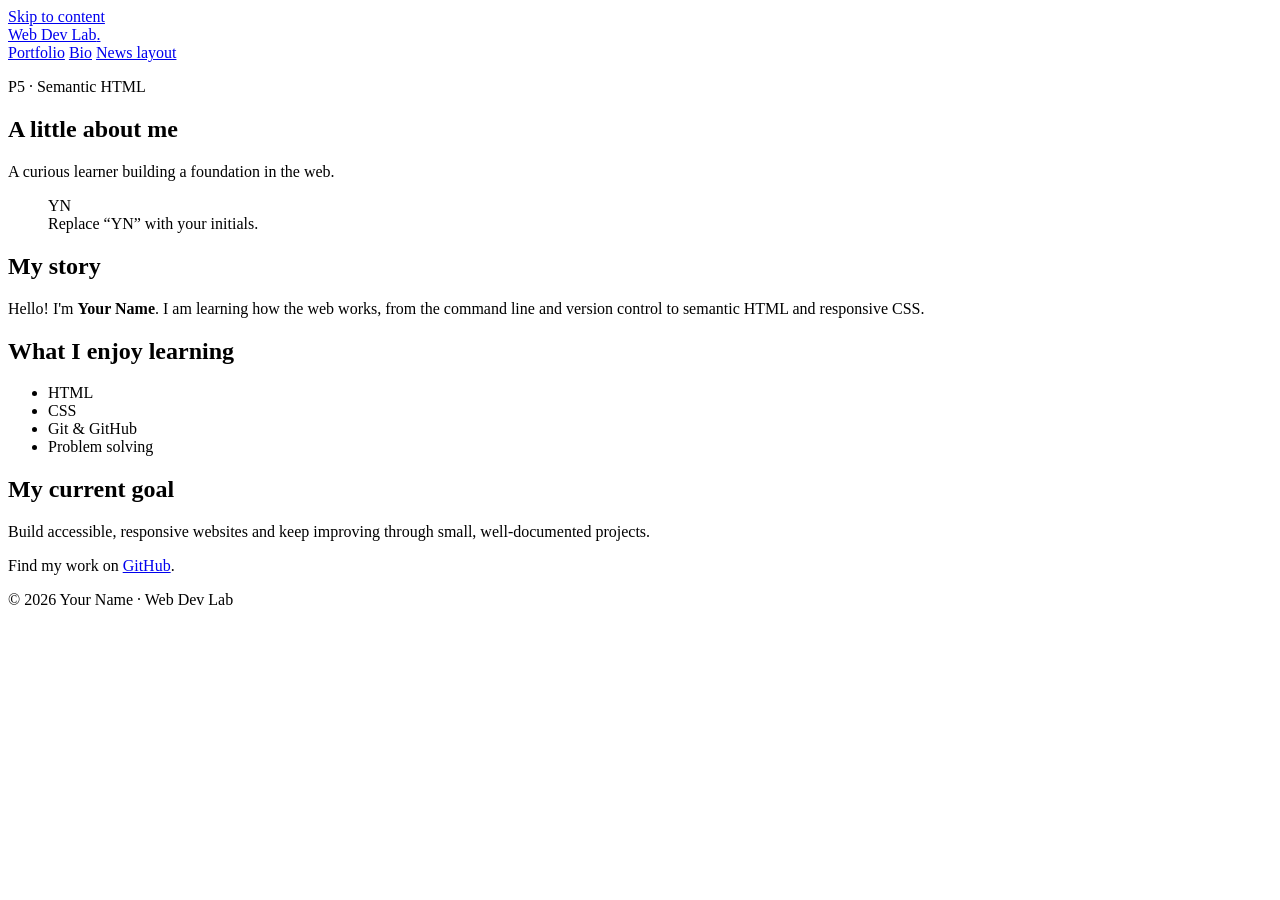
==== bio.html @ 8ad47278 "Add P5 semantic bio page" ====
<!doctype html>
<html lang="en">
<head>
  <meta charset="utf-8">
  <meta name="viewport" content="width=device-width, initial-scale=1">
  <meta name="description" content="A short semantic biography page.">
  <title>My Bio | Web Dev Lab</title>
  <link rel="stylesheet" href="css/styles.css">
</head>
<body>
  <a class="skip-link" href="#main">Skip to content</a>
  <header class="site-header">
    <a class="brand" href="index.html">Web Dev Lab<span>.</span></a>
    <nav class="site-nav" aria-label="Main navigation">
      <a href="index.html">Portfolio</a>
      <a href="bio.html" aria-current="page">Bio</a>
      <a href="newspaper.html">News layout</a>
    </nav>
  </header>
  <main id="main" class="narrow-page">
    <article class="bio-card">
      <header class="section-heading">
        <p class="eyebrow">P5 · Semantic HTML</p>
        <h1>A little about me</h1>
        <p class="lead">A curious learner building a foundation in the web.</p>
      </header>
      <figure class="avatar" aria-label="Decorative initials avatar">
        <span aria-hidden="true">YN</span>
        <figcaption>Replace “YN” with your initials.</figcaption>
      </figure>
      <section aria-labelledby="story-title">
        <h2 id="story-title">My story</h2>
        <p>Hello! I'm <strong>Your Name</strong>. I am learning how the web works, from the command line and version control to semantic HTML and responsive CSS.</p>
      </section>
      <section aria-labelledby="interests-title">
        <h2 id="interests-title">What I enjoy learning</h2>
        <ul class="tag-list">
          <li>HTML</li><li>CSS</li><li>Git &amp; GitHub</li><li>Problem solving</li>
        </ul>
      </section>
      <section aria-labelledby="goals-title">
        <h2 id="goals-title">My current goal</h2>
        <p>Build accessible, responsive websites and keep improving through small, well-documented projects.</p>
      </section>
      <footer class="bio-footer">
        <p>Find my work on <a href="https://github.com/mauryasameer016-oss/Web_Dev_Lab">GitHub</a>.</p>
      </footer>
    </article>
  </main>
  <footer class="site-footer"><p>© <span data-year>2026</span> Your Name · Web Dev Lab</p></footer>
</body>
</html>
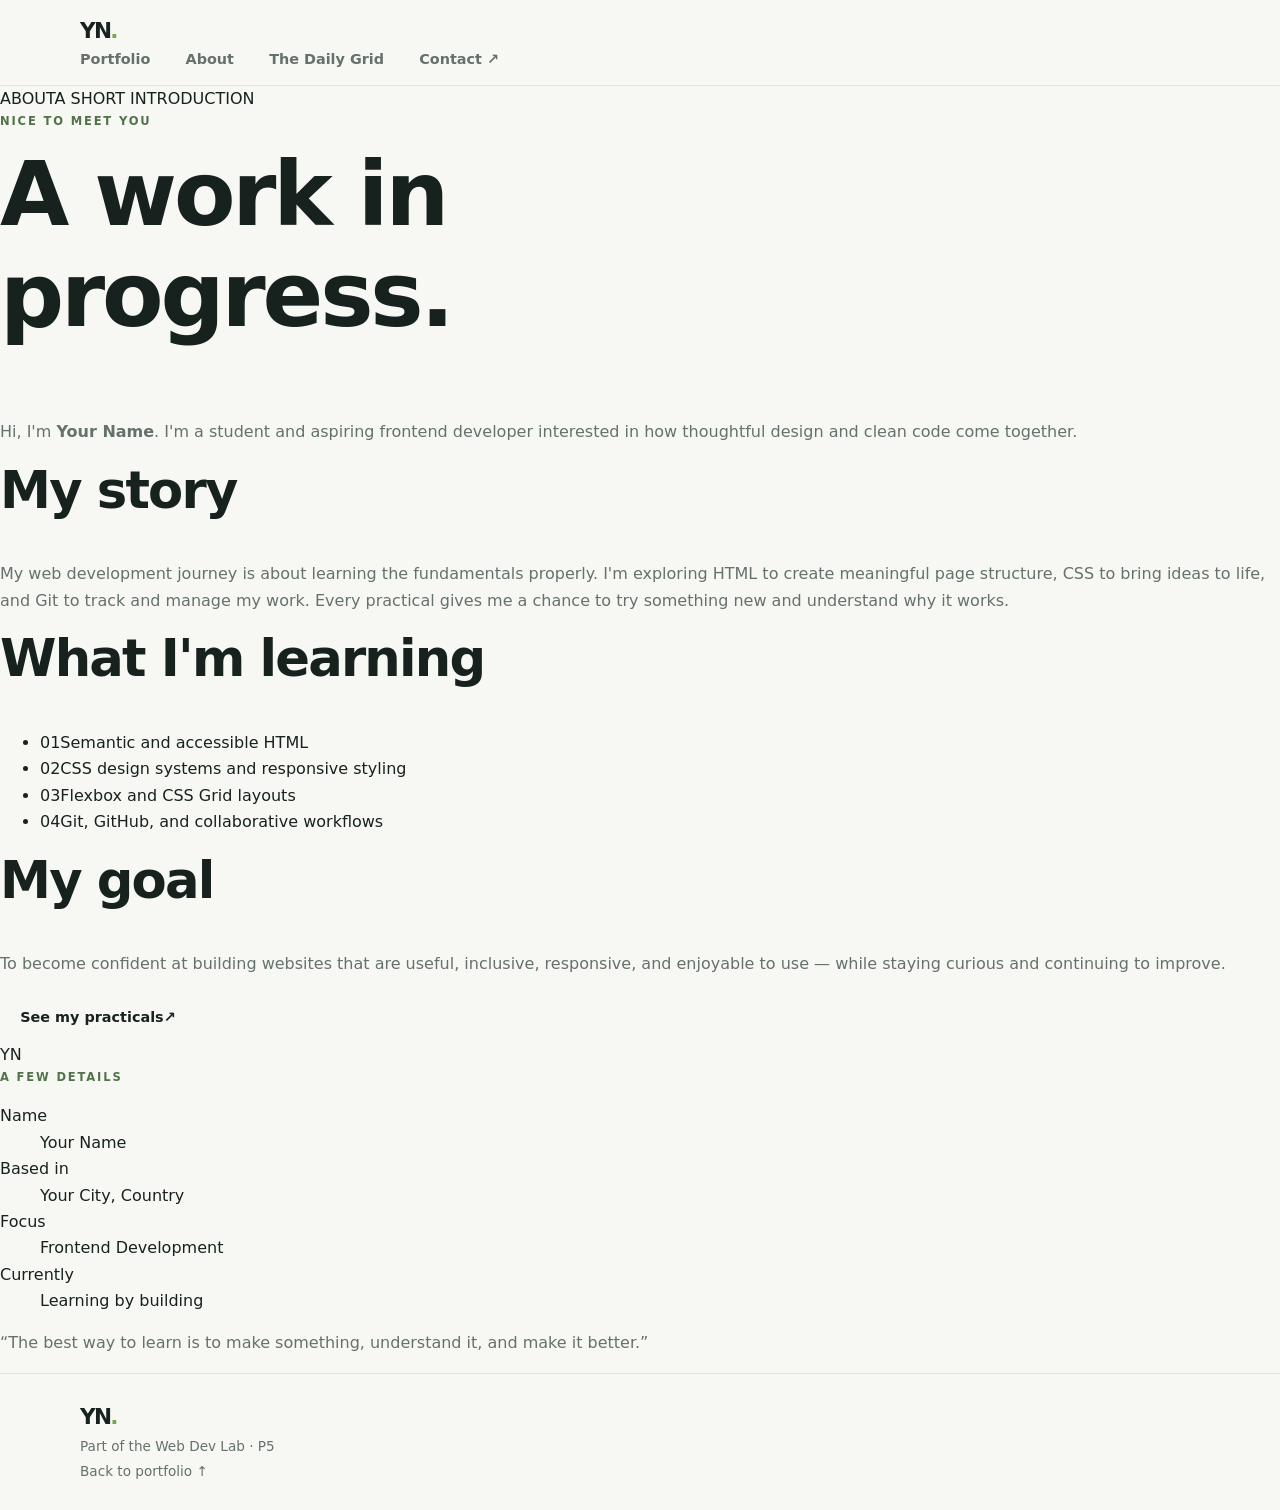
==== commit 93489111: "feat: add semantic personal biography page" ====
--- a/bio.html
+++ b/bio.html
@@ -3,50 +3,33 @@
 <head>
   <meta charset="utf-8">
   <meta name="viewport" content="width=device-width, initial-scale=1">
-  <meta name="description" content="A short semantic biography page.">
-  <title>My Bio | Web Dev Lab</title>
+  <meta name="description" content="A short biography and learning goals for a frontend development student.">
+  <title>About Me — Web Dev Lab</title>
   <link rel="stylesheet" href="css/styles.css">
 </head>
 <body>
-  <a class="skip-link" href="#main">Skip to content</a>
-  <header class="site-header">
-    <a class="brand" href="index.html">Web Dev Lab<span>.</span></a>
-    <nav class="site-nav" aria-label="Main navigation">
-      <a href="index.html">Portfolio</a>
-      <a href="bio.html" aria-current="page">Bio</a>
-      <a href="newspaper.html">News layout</a>
-    </nav>
-  </header>
-  <main id="main" class="narrow-page">
-    <article class="bio-card">
-      <header class="section-heading">
-        <p class="eyebrow">P5 · Semantic HTML</p>
-        <h1>A little about me</h1>
-        <p class="lead">A curious learner building a foundation in the web.</p>
-      </header>
-      <figure class="avatar" aria-label="Decorative initials avatar">
-        <span aria-hidden="true">YN</span>
-        <figcaption>Replace “YN” with your initials.</figcaption>
-      </figure>
-      <section aria-labelledby="story-title">
-        <h2 id="story-title">My story</h2>
-        <p>Hello! I'm <strong>Your Name</strong>. I am learning how the web works, from the command line and version control to semantic HTML and responsive CSS.</p>
-      </section>
-      <section aria-labelledby="interests-title">
-        <h2 id="interests-title">What I enjoy learning</h2>
-        <ul class="tag-list">
-          <li>HTML</li><li>CSS</li><li>Git &amp; GitHub</li><li>Problem solving</li>
-        </ul>
-      </section>
-      <section aria-labelledby="goals-title">
-        <h2 id="goals-title">My current goal</h2>
-        <p>Build accessible, responsive websites and keep improving through small, well-documented projects.</p>
-      </section>
-      <footer class="bio-footer">
-        <p>Find my work on <a href="https://github.com/mauryasameer016-oss/Web_Dev_Lab">GitHub</a>.</p>
-      </footer>
+  <a class="skip-link" href="#main">Skip to main content</a>
+  <header class="site-header"><div class="container header-inner"><a class="brand" href="index.html">YN<span>.</span></a><nav class="site-nav" aria-label="Main navigation"><a href="index.html">Portfolio</a><a href="bio.html" aria-current="page">About</a><a href="newspaper.html">The Daily Grid</a><a class="nav-contact" href="index.html#contact">Contact ↗</a></nav></div></header>
+  <main id="main" class="container bio-page">
+    <div class="section-kicker"><span>ABOUT</span><span>A SHORT INTRODUCTION</span></div>
+    <article class="bio-layout">
+      <div class="bio-main">
+        <p class="eyebrow">NICE TO MEET YOU</p>
+        <h1 class="bio-title">A work in<br><span class="serif-accent">progress.</span></h1>
+        <p class="bio-lead">Hi, I'm <strong>Your Name</strong>. I'm a student and aspiring frontend developer interested in how thoughtful design and clean code come together.</p>
+        <section class="bio-section"><h2>My story</h2><p>My web development journey is about learning the fundamentals properly. I'm exploring HTML to create meaningful page structure, CSS to bring ideas to life, and Git to track and manage my work. Every practical gives me a chance to try something new and understand why it works.</p></section>
+        <section class="bio-section"><h2>What I'm learning</h2><ul class="bio-list"><li><span>01</span>Semantic and accessible HTML</li><li><span>02</span>CSS design systems and responsive styling</li><li><span>03</span>Flexbox and CSS Grid layouts</li><li><span>04</span>Git, GitHub, and collaborative workflows</li></ul></section>
+        <section class="bio-section"><h2>My goal</h2><p>To become confident at building websites that are useful, inclusive, responsive, and enjoyable to use — while staying curious and continuing to improve.</p></section>
+        <a class="button button-dark" href="index.html#projects">See my practicals <span aria-hidden="true">↗</span></a>
+      </div>
+      <aside class="bio-aside">
+        <div class="bio-avatar" aria-label="Placeholder initials avatar"><span>YN</span></div>
+        <p class="eyebrow">A FEW DETAILS</p>
+        <dl class="bio-facts"><div><dt>Name</dt><dd>Your Name</dd></div><div><dt>Based in</dt><dd>Your City, Country</dd></div><div><dt>Focus</dt><dd>Frontend Development</dd></div><div><dt>Currently</dt><dd>Learning by building</dd></div></dl>
+        <p class="bio-note">“The best way to learn is to make something, understand it, and make it better.”</p>
+      </aside>
     </article>
   </main>
-  <footer class="site-footer"><p>© <span data-year>2026</span> Your Name · Web Dev Lab</p></footer>
+  <footer class="site-footer"><div class="container footer-inner"><a class="brand brand-footer" href="index.html">YN<span>.</span></a><p>Part of the Web Dev Lab · P5</p><a href="index.html" class="back-top">Back to portfolio ↑</a></div></footer>
 </body>
-</html>
+</html>
--- a/css/styles.css
+++ b/css/styles.css
@@ -0,0 +1,185 @@
+/* P7: design tokens and typography system */
+:root {
+  color-scheme: light;
+  --color-ink: #17221f;
+  --color-muted: #65716c;
+  --color-paper: #f7f8f4;
+  --color-surface: #ffffff;
+  --color-line: #dfe5de;
+  --color-accent: #b8f36b;
+  --color-deep: #203d35;
+  --font-body: Inter, ui-sans-serif, system-ui, -apple-system, BlinkMacSystemFont, "Segoe UI", sans-serif;
+  --font-display: Georgia, "Times New Roman", serif;
+  --space-1: .5rem;
+  --space-2: 1rem;
+  --space-3: 1.5rem;
+  --space-4: 2rem;
+  --space-5: 3rem;
+  --space-6: 5rem;
+  --radius-sm: .65rem;
+  --radius-lg: 1.25rem;
+  --shadow-card: 0 18px 50px rgb(23 34 31 / 8%);
+  --content-width: 1120px;
+}
+
+* { box-sizing: border-box; }
+html { scroll-behavior: smooth; scroll-padding-top: 6rem; }
+body { margin: 0; background: var(--color-paper); color: var(--color-ink); font-family: var(--font-body); font-size: 16px; line-height: 1.65; }
+a { color: inherit; }
+img { max-width: 100%; display: block; }
+h1, h2, h3, p { margin-top: 0; }
+h1, h2, h3 { line-height: 1.12; letter-spacing: -.035em; }
+h1 { font-size: clamp(2.8rem, 7vw, 5.8rem); }
+h2 { font-size: clamp(2rem, 4vw, 3.25rem); }
+h3 { font-size: 1.35rem; }
+p { color: var(--color-muted); }
+.page-shell { width: min(var(--content-width), calc(100% - 3rem)); margin-inline: auto; }
+.skip-link { position: absolute; top: -5rem; left: 1rem; z-index: 100; padding: .75rem 1rem; background: var(--color-accent); color: var(--color-ink); }
+.skip-link:focus { top: 1rem; }
+.eyebrow { margin-bottom: .8rem; color: #52734a; font-size: .72rem; font-weight: 800; letter-spacing: .16em; }
+.lead { max-width: 610px; font-size: clamp(1.08rem, 2vw, 1.25rem); }
+
+/* P8: sticky navigation and positioning */
+.site-header { position: sticky; top: 0; z-index: 20; display: flex; align-items: center; justify-content: space-between; gap: 2rem; min-height: 76px; padding: .8rem max(1.5rem, calc((100vw - var(--content-width)) / 2)); border-bottom: 1px solid rgb(223 229 222 / 85%); background: rgb(247 248 244 / 92%); backdrop-filter: blur(14px); }
+.brand { color: var(--color-ink); font-size: 1.35rem; font-weight: 900; letter-spacing: -.08em; text-decoration: none; }
+.brand span { color: #75a94b; }
+.site-nav { display: flex; align-items: center; gap: clamp(1rem, 3vw, 2.2rem); }
+.site-nav a, .news-nav a { color: var(--color-muted); font-size: .9rem; font-weight: 650; text-decoration: none; }
+.site-nav a:hover, .site-nav a:focus-visible, .news-nav a:hover { color: var(--color-ink); }
+.site-nav .nav-cta { padding: .55rem 1rem; border: 1px solid var(--color-line); border-radius: 99px; color: var(--color-ink); }
+
+.hero { display: flex; align-items: center; justify-content: space-between; gap: 4rem; min-height: 610px; padding-block: var(--space-6); }
+.hero-copy { flex: 1 1 620px; }
+.hero h1 { max-width: 760px; margin-bottom: 1.5rem; font-family: var(--font-display); font-weight: 500; }
+.hero h1 span, .section-heading h2 span, .contact-inner h2 span { color: #6e9b4e; font-style: italic; }
+.hero-copy .lead { margin-bottom: 2rem; }
+.hero-actions { display: flex; flex-wrap: wrap; gap: .8rem; }
+.button { display: inline-flex; align-items: center; justify-content: center; min-height: 48px; padding: .7rem 1.2rem; border: 1px solid transparent; border-radius: 99px; font-size: .9rem; font-weight: 750; text-decoration: none; transition: transform .2s ease, background .2s ease; }
+.button:hover { transform: translateY(-2px); }
+.button-primary { background: var(--color-ink); color: white; }
+.button-secondary { border-color: var(--color-line); background: transparent; }
+.hero-note { position: relative; flex: 0 1 300px; padding: 2rem; border: 1px solid var(--color-line); border-radius: var(--radius-lg); background: var(--color-surface); box-shadow: var(--shadow-card); }
+.hero-note h2 { font-size: 1.5rem; }
+.hero-note p:last-child { margin-bottom: 0; }
+.note-mark { position: absolute; top: -25px; right: 20px; display: grid; width: 54px; height: 54px; place-items: center; border-radius: 50%; background: var(--color-accent); font-size: 1.8rem; }
+
+.content-section { padding-block: var(--space-6); }
+.section-heading { max-width: 720px; margin-bottom: 2.5rem; }
+.section-heading h2 { font-family: var(--font-display); font-weight: 500; }
+.about-layout { display: flex; align-items: flex-start; gap: 5rem; }
+.about-statement { flex: 1 1 60%; max-width: 650px; color: var(--color-ink); font-family: var(--font-display); font-size: clamp(1.5rem, 3vw, 2.3rem); line-height: 1.35; }
+.about-facts { flex: 1 1 260px; }
+.about-facts p { display: flex; justify-content: space-between; gap: 1rem; padding-block: .75rem; border-bottom: 1px solid var(--color-line); font-size: .88rem; }
+.about-facts strong { color: var(--color-ink); }
+.about-facts span { text-align: right; }
+
+.skills-section { background: #edf1e9; }
+.skill-grid { display: grid; grid-template-columns: repeat(3, 1fr); gap: 1px; padding: 0; overflow: hidden; border: 1px solid var(--color-line); border-radius: var(--radius-lg); background: var(--color-line); list-style: none; }
+.skill-grid li { display: flex; flex-direction: column; gap: .3rem; min-height: 150px; padding: 1.5rem; background: var(--color-surface); }
+.skill-grid li span { color: #7a9d63; font-size: .75rem; font-weight: 800; }
+.skill-grid li strong { font-size: 1.2rem; }
+.skill-grid li small { color: var(--color-muted); }
+
+.section-heading-row { display: flex; align-items: end; justify-content: space-between; gap: 2rem; max-width: none; }
+.section-aside { max-width: 270px; }
+.project-grid { display: grid; grid-template-columns: repeat(2, minmax(0, 1fr)); gap: 1.4rem; }
+.project-card { overflow: hidden; border: 1px solid var(--color-line); border-radius: var(--radius-lg); background: var(--color-surface); box-shadow: 0 8px 25px rgb(23 34 31 / 3%); }
+.project-art { position: relative; display: grid; min-height: 230px; place-items: center; overflow: hidden; }
+.project-art::after { position: absolute; right: -35px; bottom: -95px; width: 230px; height: 230px; border: 1px solid rgb(23 34 31 / 15%); border-radius: 50%; content: ""; }
+.project-art > span { position: absolute; top: 1.2rem; left: 1.3rem; font-size: .75rem; font-weight: 800; }
+.project-art b { position: relative; z-index: 1; font-family: var(--font-display); font-size: clamp(2.5rem, 7vw, 5rem); }
+.art-one { background: #dce9d3; }
+.art-two { background: #e7e4d9; }
+.art-three { background: #d9e6e5; }
+.art-four { background: #e9dfd5; }
+.project-info { padding: 1.5rem; }
+.project-info h3 { margin-bottom: .6rem; }
+.project-info p:not(.eyebrow) { min-height: 3.2em; }
+.text-link { display: inline-flex; gap: .6rem; color: var(--color-ink); font-size: .9rem; font-weight: 800; text-decoration-thickness: 1px; text-underline-offset: 4px; }
+
+.contact-section { padding-block: var(--space-6); background: var(--color-deep); }
+.contact-inner { display: flex; align-items: center; justify-content: space-between; gap: 3rem; }
+.contact-inner .eyebrow { color: var(--color-accent); }
+.contact-inner h2 { margin-bottom: 0; color: white; font-family: var(--font-display); font-weight: 500; }
+.contact-inner h2 span { color: var(--color-accent); }
+.contact-links { display: flex; flex-direction: column; align-items: flex-start; gap: .8rem; }
+.button-light { background: var(--color-accent); color: var(--color-ink); }
+.contact-github { color: white; font-size: .9rem; font-weight: 700; }
+.contact-links small { max-width: 260px; color: #bdcbc3; }
+.site-footer { padding: 1.6rem max(1.5rem, calc((100vw - var(--content-width)) / 2)); border-top: 1px solid var(--color-line); }
+.site-footer p { margin: 0; font-size: .85rem; }
+.footer-flex { display: flex; align-items: center; justify-content: space-between; gap: 1rem; }
+.back-top { color: var(--color-muted); font-size: .85rem; text-decoration: none; }
+
+/* P5: biography page */
+.narrow-page { width: min(760px, calc(100% - 2rem)); margin: 4rem auto; }
+.bio-card { padding: clamp(1.5rem, 5vw, 3.5rem); border: 1px solid var(--color-line); border-radius: var(--radius-lg); background: white; box-shadow: var(--shadow-card); }
+.bio-card h1 { font-family: var(--font-display); font-size: clamp(2.5rem, 7vw, 4rem); font-weight: 500; }
+.bio-card h2 { margin-bottom: .8rem; font-family: var(--font-display); font-size: 1.6rem; font-weight: 500; }
+.bio-card section { margin-top: 2rem; }
+.avatar { display: grid; width: 112px; height: 112px; margin: 2rem 0; place-items: center; border-radius: 50%; background: #e4efd9; }
+.avatar span { color: var(--color-deep); font-family: var(--font-display); font-size: 2.4rem; }
+.avatar figcaption { position: absolute; width: 1px; height: 1px; overflow: hidden; clip: rect(0,0,0,0); }
+.tag-list { display: flex; flex-wrap: wrap; gap: .6rem; padding: 0; list-style: none; }
+.tag-list li { padding: .45rem .8rem; border: 1px solid var(--color-line); border-radius: 99px; color: var(--color-muted); font-size: .85rem; }
+.bio-footer { margin-top: 2rem; padding-top: 1rem; border-top: 1px solid var(--color-line); }
+
+/* P11: newspaper-style three-column CSS Grid */
+.news-page { background: #f4f0e8; }
+.news-masthead { padding: 2rem 1rem 1.3rem; text-align: center; }
+.news-masthead .eyebrow { margin-bottom: .3rem; }
+.news-name { color: #24231f; font-family: var(--font-display); font-size: clamp(2.8rem, 8vw, 5rem); font-weight: 700; letter-spacing: -.07em; text-decoration: none; }
+.news-date { margin: .2rem 0 0; font-size: .8rem; }
+.news-nav { position: sticky; top: 0; z-index: 10; display: flex; justify-content: center; gap: 2rem; padding: .9rem; border-block: 1px solid #d8d1c5; background: rgb(244 240 232 / 94%); }
+.news-layout { display: grid; grid-template-columns: minmax(0, 2fr) minmax(230px, .8fr); gap: 2rem; width: min(1100px, calc(100% - 3rem)); margin: 3rem auto; }
+.news-main { min-width: 0; }
+.lead-story { padding-bottom: 2rem; border-bottom: 1px solid #d8d1c5; }
+.lead-story h1 { max-width: 800px; font-family: var(--font-display); font-size: clamp(2.5rem, 6vw, 4.7rem); font-weight: 500; }
+.news-illustration { position: relative; display: flex; align-items: center; justify-content: center; min-height: 270px; margin-block: 2rem; overflow: hidden; background: #d8e1d0; }
+.news-illustration span { z-index: 1; color: #294437; font-family: var(--font-display); font-size: clamp(2rem, 6vw, 4rem); font-weight: 700; line-height: .9; text-align: center; }
+.news-illustration i, .news-illustration b { position: absolute; width: 230px; height: 230px; border: 1px solid #8da58a; border-radius: 50%; }
+.news-illustration i { left: 8%; top: -100px; }
+.news-illustration b { right: 5%; bottom: -140px; width: 300px; height: 300px; }
+.byline { margin-bottom: 0; font-size: .8rem; font-weight: 700; }
+.news-columns { display: grid; grid-template-columns: repeat(2, minmax(0, 1fr)); gap: 1.5rem; padding-top: 2rem; }
+.news-article + .news-article { padding-left: 1.5rem; border-left: 1px solid #d8d1c5; }
+.news-article h2, .sidebar-block h2 { font-family: var(--font-display); font-size: 1.6rem; font-weight: 500; }
+.news-article p:last-child, .sidebar-block p:last-child { margin-bottom: 0; }
+.news-sidebar { display: flex; flex-direction: column; gap: 1.5rem; }
+.sidebar-block { padding: 1.3rem; border: 1px solid #d8d1c5; background: #faf8f3; }
+.sidebar-block ol { padding-left: 1.2rem; color: var(--color-muted); }
+.sidebar-block li { padding-block: .35rem; }
+.sidebar-cta { padding: 1rem; background: #294437; color: white; font-weight: 700; text-align: center; text-decoration: none; }
+
+/* P9/P10/P12: responsive navigation, Flexbox and Grid */
+@media (max-width: 760px) {
+  .site-header { flex-wrap: wrap; gap: .5rem 1rem; padding-inline: 1rem; }
+  .site-nav { width: 100%; justify-content: space-between; gap: .5rem; padding-bottom: .25rem; }
+  .site-nav a { font-size: .82rem; }
+  .hero { flex-direction: column; align-items: stretch; gap: 2rem; min-height: auto; padding-block: 4rem; }
+  .hero-note { flex-basis: auto; }
+  .about-layout { flex-direction: column; gap: 1rem; }
+  .skill-grid { grid-template-columns: repeat(2, minmax(0, 1fr)); }
+  .section-heading-row, .contact-inner { align-items: flex-start; flex-direction: column; }
+  .project-grid { grid-template-columns: 1fr; }
+  .project-art { min-height: 190px; }
+  .news-layout { grid-template-columns: 1fr; }
+  .news-sidebar { display: grid; grid-template-columns: repeat(2, minmax(0, 1fr)); }
+  .sidebar-cta { grid-column: 1 / -1; }
+}
+@media (max-width: 480px) {
+  .page-shell { width: min(100% - 2rem, var(--content-width)); }
+  .site-nav { flex-wrap: wrap; justify-content: flex-start; column-gap: 1rem; }
+  .hero h1 { font-size: 3rem; }
+  .skill-grid { grid-template-columns: 1fr 1fr; }
+  .skill-grid li { min-height: 130px; padding: 1rem; }
+  .news-nav { gap: 1rem; }
+  .news-layout { width: calc(100% - 2rem); margin-block: 2rem; }
+  .news-columns, .news-sidebar { grid-template-columns: 1fr; }
+  .news-article + .news-article { padding: 1.5rem 0 0; border-top: 1px solid #d8d1c5; border-left: 0; }
+  .footer-flex { align-items: flex-start; flex-direction: column; }
+}
+@media (prefers-reduced-motion: reduce) {
+  html { scroll-behavior: auto; }
+  *, *::before, *::after { transition-duration: .01ms !important; animation-duration: .01ms !important; }
+}
